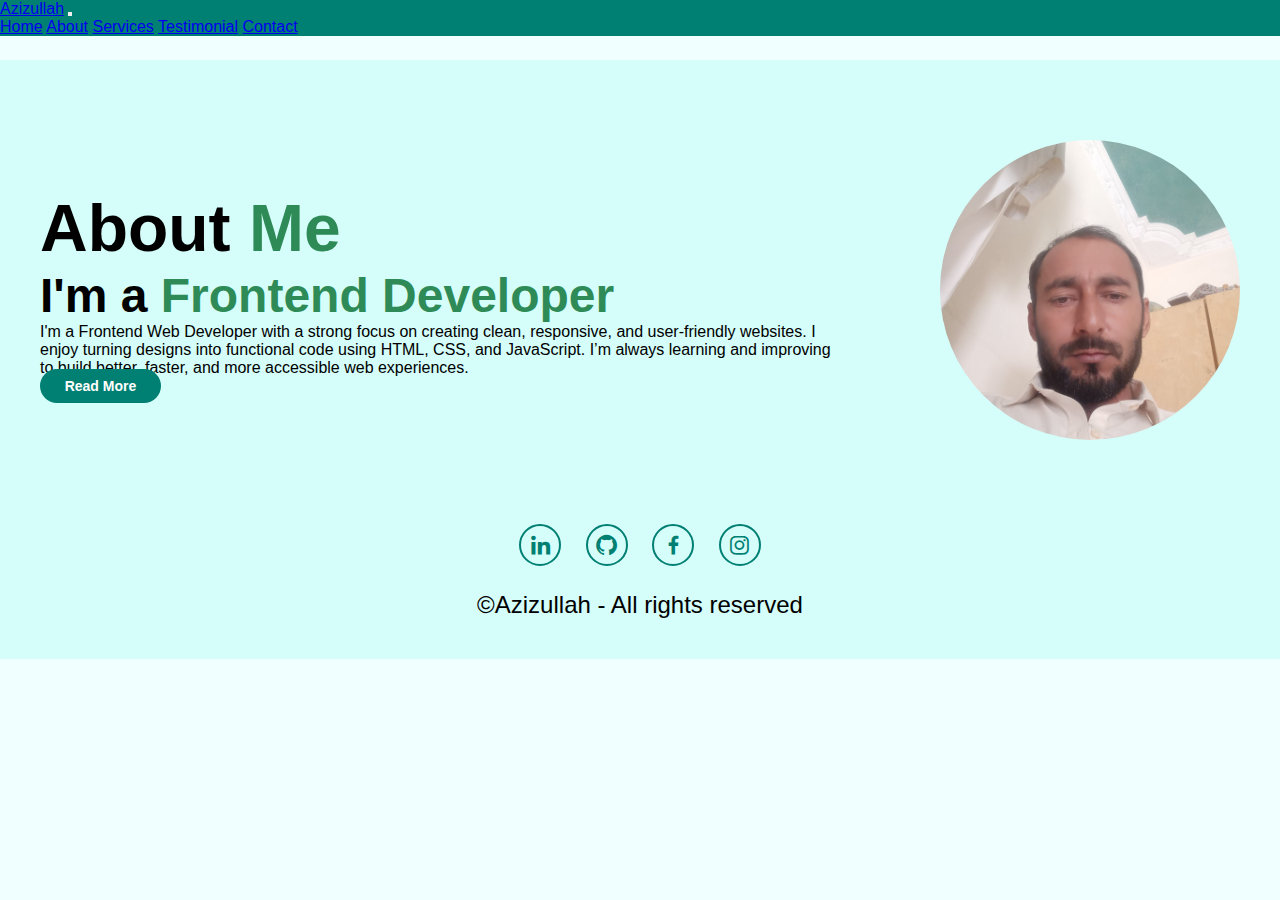
==== about.html @ 03d13b83 "update" ====
<!DOCTYPE html>
<html lang="en">
<head>
    <meta charset="UTF-8">
    <meta name="viewport" content="width=device-width, initial-scale=1.0">
    <title>My-Portfolio-Website</title>
    <!-- -----bootstrap cdn---- -->
    <link href="https://cdn.jsdelivr.net/npm/bootstrap@5.3.5/dist/css/bootstrap.min.css" rel="stylesheet" integrity="sha384-SgOJa3DmI69IUzQ2PVdRZhwQ+dy64/BUtbMJw1MZ8t5HZApcHrRKUc4W0kG879m7" crossorigin="anonymous">
    <link href='https://unpkg.com/boxicons@2.1.4/css/boxicons.min.css' rel='stylesheet'>
    <link rel="stylesheet" href="style.css">
</head>
<body>
    <div class="main">
    
     <!------------section header-------------  -->
     <section class="header">
     
        <nav class="navbar custom-nav navbar-expand-lg fs-3  text-white">
            <div class="container-fluid">
              <a class="navbar-brand text-white fs-1  ms-5" href="#">Azizullah</a>
              <button class="navbar-toggler" type="button" data-bs-toggle="collapse" data-bs-target="#navbarNavAltMarkup" aria-controls="navbarNavAltMarkup" aria-expanded="false" aria-label="Toggle navigation">
                <span class="navbar-toggler-icon"></span>
              </button>
              <div class="collapse navbar-collapse" id="navbarNavAltMarkup">
                <div class="navbar-nav ms-auto gap-5 me-5">
                  <a class="nav-link active text-white " aria-current="page" href="#">Home</a>
                  <a class="nav-link text-white" href="#">About</a>
                  <a class="nav-link text-white" href="#">Services</a>
                  <a class="nav-link text-white" href="#">Testimonial</a>
                  <a class="nav-link text-white" href="#">Contact</a>
                  
                </div>
              </div>
            </div>
          </nav>
     </section>
     <!-- -----home section code--------- -->
      
      <!---------about section---------- -->
        <section class="about" id="about">
        <div class="about-content">
            <h2 class="heading">About <span>Me</span></h2>
            <h3>I'm a <span>Frontend Developer</span></h3>
            <p>I'm a Frontend Web Developer with a strong focus on creating clean, responsive, and user-friendly websites. I enjoy turning designs into functional code using HTML, CSS, and JavaScript. I’m always learning and improving to build better, faster, and more accessible web experiences.

            </p>
            <a href="" class="btn btn-2">Read More</a>
        </div>
        <div class="about-img">
            <img src="./assets/WhatsApp Image 2025-03-30 at 11.14.43_b04d4d7f.jpg" alt="photo">
        </div>
       </section>

      <!-- ----service section code---- -->
        

<!-- -----------footer section code--------- -->
 <div class="footer">
    <div class="social">
        <a href=""><i class='bx bxl-linkedin ' ></i></a>
        <a href=""><i class='bx bxl-github' ></i></a>
        <a href=""><i class='bx bxl-facebook' ></i></a>
        <a href=""><i class='bx bxl-instagram' ></i></a>
    </div>
    <p class="copyright">
        &copy;Azizullah - All rights reserved
    </p>
 </div> 
    </div>
<script src="app.js"></script>
<script src="https://cdn.jsdelivr.net/npm/bootstrap@5.3.5/dist/js/bootstrap.bundle.min.js" integrity="sha384-k6d4wzSIapyDyv1kpU366/PK5hCdSbCRGRCMv+eplOQJWyd1fbcAu9OCUj5zNLiq" crossorigin="anonymous"></script>
</body>
</html>
---- style.css ----
* {margin:0;
    padding:0;
    box-sizing: border-box;
    }
    /* ----body--- */
    body {font-family: Arial, Helvetica, sans-serif;
    background-color:azure;}
    /* ----------heder section------------ */
    /* .header {width: 100%;
    margin: auto;
    padding:20px;background-color:yellow;
    display: flex;
    justify-content: space-between;text-align: center;
    align-items: center;
    transition: all 0.5s ease;
    
    } */
     .custom-nav {width:100%;
        position:fixed;
        top:0;
    background-color: #007f73;
    } 
    
    
    /* ---------home section code--------- */
    .home {display: flex;
        justify-content: center;
        align-items: center;
        margin-top: 150px;
        background-color:azure;
        padding-top:60px;
        padding-bottom: 30px;
        padding-right: 40px;
        padding-left: 40px;
        gap:160px;
        margin-bottom: 0;
    }
    
    .home-img img {width: 300px;
    border-radius: 150px;
    cursor: pointer;
    animation:floatImage 4s ease-in-out infinite;
    transition: 0.4s ease;
    }
    
    .home-img img:hover {box-shadow: 0 0 25px seagreen;
    }
    
    .home-img img:hover {transform: scale(1.05);}
    
    @keyframes floatImage{
        0%{transform: translateY(0);}
        50% {transform: translateY(-2.4rem);}
        100% {transform: translateY(0);}
    }
    
    
    
    
    .home-content h3 {font-size: 40px;
    font-weight: 700;
    margin-bottom: 10px;}
    
    span {color:seagreen;}
    
    .home-content h1 {font-size:40px ;
    font-weight: 900;
    }
    
    .social-media a {display: inline-flex;
    justify-content: center;
    align-items: center;
    width: 82px;
    height: 82px;
    background: transparent;
    border:2px solid aliceblue;
    border-radius: 50%;
    font-size: 48px;
    margin-bottom: 40px;
    margin-top:60px;
    margin-right: 40px;
    transition: 0.3s ease;
    text-decoration: none;
    border:2px solid #007f73;
    color:#007f73}
    
    .social-media a:hover {transform: scale(1.5) translateY(-5px);
    box-shadow: 0 0 25px #007f73;
    background-color:#007f73;
    color:#ffffff;}
    
    .btn {padding:8.8px 24.64px;
    background-color:#007f73;
     border-radius: 64px;
    box-shadow: none;
    font-size: 14px;
    font-weight: 600;
    text-decoration: none;
    color:white;
    transition:0.3s ease;
    }
    
    .btn:hover {box-shadow: 0 0 24px #007f73;
    background-color: #007f73;
    color:white;}
    
    /* ----------about-section----- */
    
    .about {display: flex;
    align-items: center;
    justify-content: center;
    gap:100px;
    background-color:#d5fdf9;
    
    margin-top: 60px;
    padding-top:80px;
    padding-bottom: 40px;
    padding-left:40px;
    padding-right: 40px;
    }
    
    
    .about-img img {width: 300px;
        border-radius: 150px;
        cursor: pointer;
        animation:floatImage 4s ease-in-out infinite;
        transition: 0.4s ease;
    }
    
    .about-img img:hover {box-shadow: 0 0 25px seagreen;
    }
    
    .heading {font-size: 66px;
    text-align: center;}
    
    
    
    .about-content h2 {text-align: left;
    line-height: 1.2;}
    
    .about-content h3 {font-size: 48px;}
    
    
    
    /* ------services section------- */
    .services {background-color: aliceblue;
        background-color: azure;
        margin-top: 60px;
        padding-top:80px;
        padding-bottom: 40px;
        padding-left:40px;
        padding-right: 40px;}
    .services h2 {margin-bottom: 50px;}
    
    .services-container {display: flex;
    justify-content: center;
    align-items: center;
    gap:32px;
    }
    
    .services-container .services-box {
    
    border-radius: 32px;
    text-align: center;
    transition: 0.3s ease;
    background-color:#d5fdf9;
    padding-bottom: 30px;
    padding-top:10px;
    }
    
    .services-container .services-box:hover {border-color:springgreen ;
        border-width: 4px;
    transform: scale(1.02);}
    .services-box i {font-size: 80px;
    color:#007f73;}
    
    .services-box h3 {font-size: 40px;}
    
    .services-box p {font-size: 16px;
    padding-top:20px;
    padding-right: 20px;
    padding-left: 20px;
    padding-bottom: 30px;}
    
     
    @media(max-width:453px){.btn.btn-2.btn-4{position: relative;
    left:7px;
    top:-40px;}}
    
    
    @media(max-width:1150px){.services-container{
    flex-wrap: wrap;}}
    
    
    /* ---------testimonial-section-------------- */
    .testimonial {background-color:#d5fdf9;
        margin-top: 40px;
        padding-top:80px;
        padding-bottom: 40px;
        padding-left:40px;
        padding-right: 40px;
        transition: 0.3s ease;}
    
        .testimonial-item img {width: 100px;
            border-radius: 50px;
            cursor: pointer;
            animation:floatImage 4s ease-in-out infinite;
            
        position: relative;
    left:140px;
    top:50px;
    }
    
    
    .testimonial-item h2 {
    position: relative;
    left:100px;
    top:50px;
    color:black;
    font-weight: 600;}
    
            .wrapper {display: flex;
            align-items: center;
            justify-content: space-between;
            gap:60px;
            transition: 0.4s ease;
        }
    
        .testimonial-item {
        background-color: #ffffff;
    border-radius: 40px;
    transition:  0.2s ease;
    }
    
        .rating {position: relative;
        top:50px;
    left:140px;
    color:darkgreen}
    
    .testimonial-item p {position: relative;
    top:60px;
    padding-bottom:80px;
    padding-right: 40px;
    padding-left: 40px;
    font-size: 16px;
    }
    
    /* .testimonial:hover {border-color:springgreen ;
        border-width: 4px;
    transform: scale(1.02);
    } */
    
    .testimonial-item:hover {box-shadow: 0 0 25px #007f73;
    border:2px solid #007f73;
    transform: scale(1);}
    
    
    /* -------contact section code---------- */
    .contact {background-color:azure;
        margin-top: 60px;
        padding-top:40px;
        padding-bottom: 20px;
        padding-left:40px;
        padding-right: 40px;}
    
    .contact h2 {margin-bottom: 48px;
        color:#007f73;
        font-size: 52px;
        font-weight: 600;
    }
    
    .contact form {
        max-width: 1280px;
        margin:16px auto;
        text-align: center;
        margin-bottom: 48px;
    }
    
    .contact form .input-box {display: flex;
    justify-content: center;
    flex-wrap: wrap;}
    
    .contact form .input-box input,
    .contact form textarea {width: 100%;
    padding:8px;
    font-size: 26px;
    border-radius: 12px;
    border:2px solid #007f73;
    margin: 6px 3px;
    resize: none;
    background-color: #ffffff;
    color:black;}
    
    .contact form .input-box input {width: 49%;
    margin:12px 6px;}
    
    .contact form .btn {margin-top: 32px;}
    
    .msg {font-size: 40px;
    font-weight: bold;
color:black;}
    /* ----footer section css------ */
    .footer {position: relative;
    bottom: 0;
    width: 100%;
    padding:40px 0;
    background-color:#d5fdf9;
    margin-top:0;
    margin-bottom: 30px;}
    
    .footer .social {text-align: center;
    padding-bottom: 25px;
    }
    
    .footer .social a {font-size: 25px;
       border:2px solid #007f73;
       width: 42px;
       height: 42px;
       border-radius: 50%;
       display: inline-block;
       text-align: center;
       line-height: 42px;
       margin: 0 10px;
       transition: 0.3s ease;
    color:#007f73;}
    
       .footer .social a:hover {transform: scale(1.5) translateY(-10px);
        box-shadow: 0 0 25px #007f73;
        background-color:#007f73;
    color:#ffffff}
    
        .footer .copyright {
        text-align: center;
    font-size: 24px;
    color:black;}
    
    /* --Now we make responsive our portfolio---- */
    @media(max-width:1110px){
       
    .home {flex-direction: column;
    padding-bottom: 0px;}
    .home-content h3 {font-size:35px ;
    font-weight: 700;}
    .home-content h1 {font-weight: 700;}
    .home-content {position: relative;
    top:-150px;}
    
    
        .home .social-media a:hover {background-color:#007f73;}
    
        
    
    .home .social-media {padding-left:20px;
    padding-top: 12px;
    padding-bottom: 10px;}
    
    
    
    .home-img img {width: 200px;
        border-radius: 50%;}
    }
    @media(max-width:700px){.home {
    margin-bottom: -120px;}}
    /* @media(max-width:350px){.home-img img {width: 200px;
        border-radius: 50%;
        
        }} */
         @media(max-width:550px){.home .social-media a {display: inline-flex;
            justify-content: center;
            align-items: center;
            width: 30px;
            height: 30px;
            background: transparent;
            border:1px solid seagreen;
            border-radius: 50%;
            font-size: 16px;
            margin:21px 16px 11px 0;
            transition: 0.3s ease;
            text-decoration: none;
        }}
    
        @media(max-width:986px){.btn.btn-2 {margin-bottom: -50px;
            
           
            }}
    
        @media(max-width:400px){.btn.btn-2 {padding:10px 30px;
            background-color:seagreen;
             border-radius: 64px;
            box-shadow: none;
            font-size: 18px;
            font-weight: 500;
            
            position: relative;
            left:25px;
            top:-10px;
            
            }}
    /* ------about section responsiveness code */
            @media (max-width:960px){.about {
            flex-direction: column;}}
    
            @media(max-width:768px){.about-img img{width: 200px;
                border-radius: 50%;}}
    
        /*----------services section responsiveness---------- */
    @media(max-width:520px){.services h2{font-size: 30px;
    margin-bottom:20px;
    font-weight: 700;}
    #my-icon{font-size: 60px;
    color:seagreen}
    .services-box h3 {padding-right: 10px;
    padding-left: 10px;}}
    
    @media(max-width:1016px) and (min-width:450px){.btn.btn-2.btn-4.btn-5{position: relative;
    margin-bottom: 20px;}}
        /* ----Testimonial section responsive code------- */
        @media (max-width:500px){.testimonial h2{font-size: 45px;
        font-weight:700;}}
     
        @media(max-width:1080px){.wrapper{display: flex;
        flex-direction: column;
    }}
    
        @media(max-width:1085px){.testimonial-item .testimonial-img {width: 250px;
            border-radius: 50%;
            
        position: relative;
    left:20px;
    top:30px;}
    
    .testimonial-item{padding-top:30px;
    margin-top: 50px;}
    }
    @media(max-width:550px){.testimonial-item .testimonial-img{width:100px;
    border-radius: 50%;
    position: relative;
    left:90px;}
    .testimonial h2 {position: relative;
    margin-bottom: -25px;
    font-size: 30px;}
    .testimonial p {position: relative;
    top:90px;
    padding-left:30px;
    padding-right: 30px;
    padding-bottom: 120px;}
    .wrapper{display: flex;
        flex-direction: column;
    gap:2px;}}
    @media(max-width:700px){.testimonial-item img {width: 150px;
        border-radius: 50%;
        
    position: relative;
    left:100px;
    top:30px;
    margin-bottom: -20px;}}
    
    @media(max-width:500px){.testimonial-item h2{position: relative;
    left:55px;
    font-size: 30px;}
    }
    @media(max-width:556px){.rating {position: relative;
        left:90px;
        top:80px;}}
    
    
    /* ----contact section responsiveness---- */
    @media(max-width:620px){.contact h2 {font-size: 30px;
    margin-bottom: -10px;
    font-weight:700;
    position: relative;
    bottom:-10px;
    color: black;}
    .contact form .input-box input {width: 100%;
        padding:9px;
        font-size: 12px;
        border-radius: 8px;
        margin-bottom: -5px;
    }
    .btn.btn-2{padding:8.8px 24.64px;
        background-color:#007f73;
         border-radius: 32px;
        
        font-size:14px;
        color:white;
       
        
    }
    }
    
    @media(max-width:417px){.btn.btn-2.btn-3 {position: relative;
    left:2px;
    top:-25px;
    padding:10px 10px;}}
    
    @media(max-width:636px){.text-area{padding-top: 5px;}}


    @media(max-width:700px){.msg{font-size: 30px;
    color:black;}}
    
    /* ---------footer responsiveness code--------- */
    
    @media(max-width:500px){.footer .copyright {font-size: 20px;
    position: relative;
    bottom:15px;}}
    
    @media (max-width:768px) {.res,.ppp{display: flex;
    gap:10px;}}
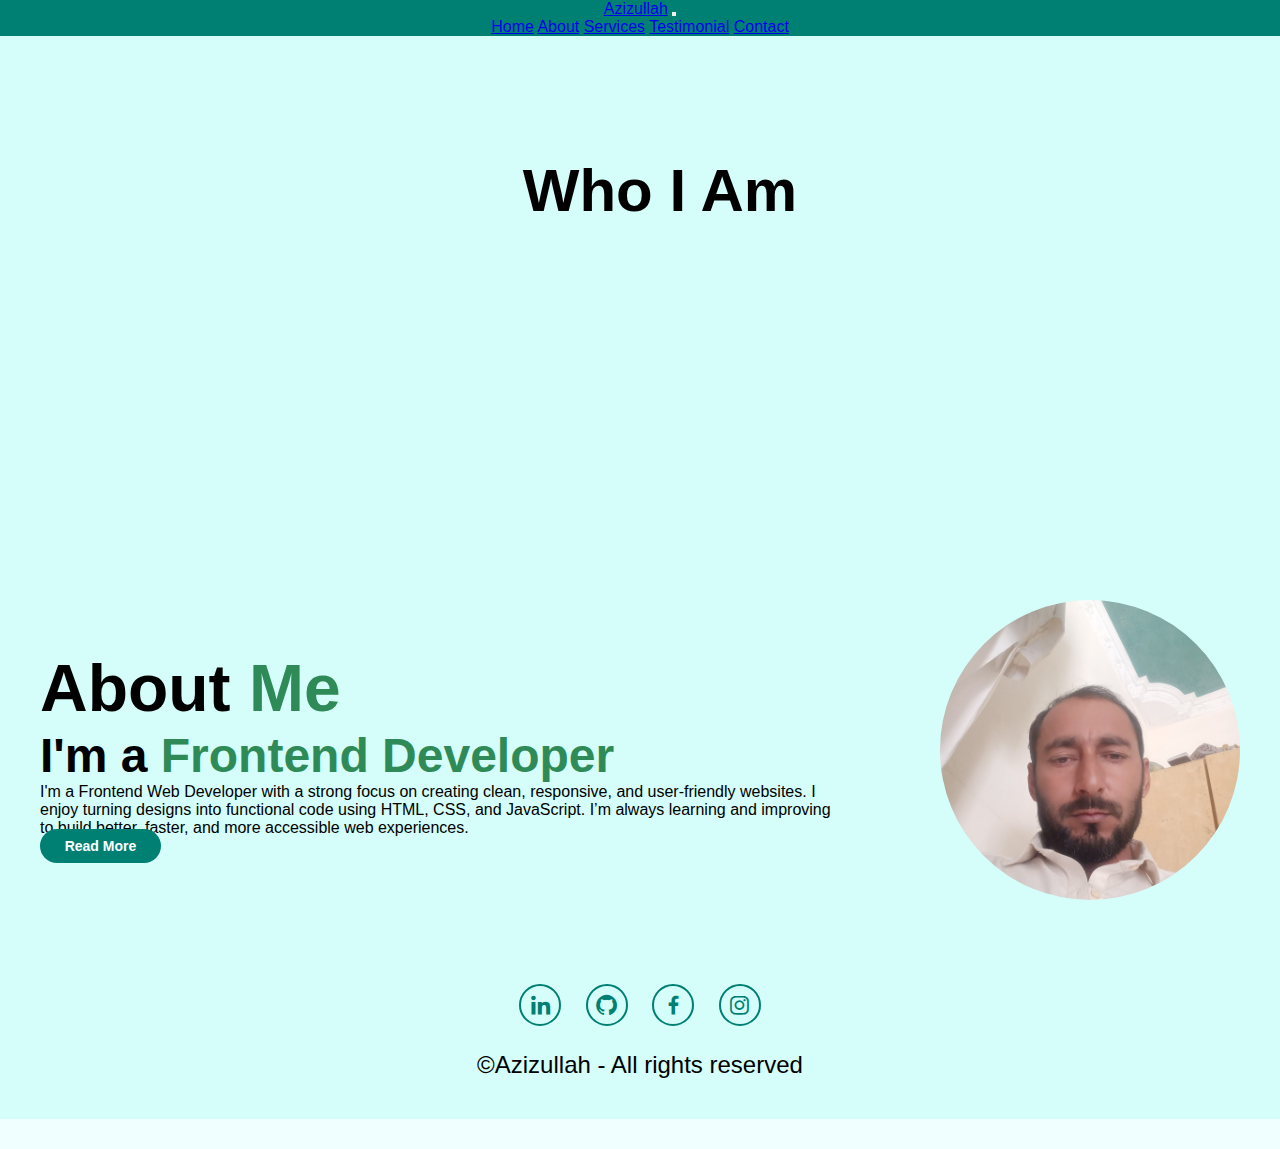
==== commit e116bcb2: "update" ====
--- a/about.html
+++ b/about.html
@@ -13,48 +13,46 @@
     <div class="main">
     
      <!------------section header-------------  -->
-     <section class="header">
+     <section class="sub-header">
      
-        <nav class="navbar custom-nav navbar-expand-lg fs-3  text-white">
+        <nav class="navbar custom-nav-sub navbar-expand-lg fs-3  text-white">
             <div class="container-fluid">
               <a class="navbar-brand text-white fs-1  ms-5" href="#">Azizullah</a>
-              <button class="navbar-toggler" type="button" data-bs-toggle="collapse" data-bs-target="#navbarNavAltMarkup" aria-controls="navbarNavAltMarkup" aria-expanded="false" aria-label="Toggle navigation">
+              <button class="navbar-toggler" type="button" data-bs-toggle="collapse" data-bs-target="#navbarNavAltMarkup"
+               aria-controls="navbarNavAltMarkup" aria-expanded="false" aria-label="Toggle navigation">
                 <span class="navbar-toggler-icon"></span>
               </button>
-              <div class="collapse navbar-collapse" id="navbarNavAltMarkup">
-                <div class="navbar-nav ms-auto gap-5 me-5">
-                  <a class="nav-link active text-white " aria-current="page" href="#">Home</a>
-                  <a class="nav-link text-white" href="#">About</a>
-                  <a class="nav-link text-white" href="#">Services</a>
-                  <a class="nav-link text-white" href="#">Testimonial</a>
-                  <a class="nav-link text-white" href="#">Contact</a>
+              <div class="collapse navbar-collapse " id="navbarNavAltMarkup">
+                <div class="navbar-nav custom-navlinks gap-5 me-2  ms-auto">
+                    <a class="nav-link active text-white " aria-current="page" href="index.html">Home</a>
+                    <a class="nav-link text-white" href="about.html">About</a>
+                    <a class="nav-link text-white" href="services.html">Services</a>
+                    <a class="nav-link text-white" href="testimonial.html">Testimonial</a>
+                    <a class="nav-link text-white" href="contact.html">Contact</a>
                   
                 </div>
               </div>
             </div>
+           
           </nav>
+          <h1 class="sub-header-h1">Who I Am</h1>
      </section>
      <!-- -----home section code--------- -->
-      
-      <!---------about section---------- -->
+        <!---------about section---------- -->
         <section class="about" id="about">
-        <div class="about-content">
-            <h2 class="heading">About <span>Me</span></h2>
-            <h3>I'm a <span>Frontend Developer</span></h3>
-            <p>I'm a Frontend Web Developer with a strong focus on creating clean, responsive, and user-friendly websites. I enjoy turning designs into functional code using HTML, CSS, and JavaScript. I’m always learning and improving to build better, faster, and more accessible web experiences.
-
-            </p>
-            <a href="" class="btn btn-2">Read More</a>
-        </div>
-        <div class="about-img">
-            <img src="./assets/WhatsApp Image 2025-03-30 at 11.14.43_b04d4d7f.jpg" alt="photo">
-        </div>
-       </section>
-
-      <!-- ----service section code---- -->
-        
-
-<!-- -----------footer section code--------- -->
+            <div class="about-content">
+                <h2 class="heading">About <span>Me</span></h2>
+                <h3>I'm a <span>Frontend Developer</span></h3>
+                <p>I'm a Frontend Web Developer with a strong focus on creating clean, responsive, and user-friendly websites. I enjoy turning designs into functional code using HTML, CSS, and JavaScript. I’m always learning and improving to build better, faster, and more accessible web experiences.
+    
+                </p>
+                <a href="" class="btn btn-2">Read More</a>
+            </div>
+            <div class="about-img">
+                <img src="./assets/WhatsApp Image 2025-03-30 at 11.14.43_b04d4d7f.jpg" alt="photo">
+            </div>
+           </section>
+    <!-- -----------footer section code--------- -->
  <div class="footer">
     <div class="social">
         <a href=""><i class='bx bxl-linkedin ' ></i></a>
@@ -67,6 +65,8 @@
     </p>
  </div> 
     </div>
+
+    
 <script src="app.js"></script>
 <script src="https://cdn.jsdelivr.net/npm/bootstrap@5.3.5/dist/js/bootstrap.bundle.min.js" integrity="sha384-k6d4wzSIapyDyv1kpU366/PK5hCdSbCRGRCMv+eplOQJWyd1fbcAu9OCUj5zNLiq" crossorigin="anonymous"></script>
 </body>
--- a/style.css
+++ b/style.css
@@ -112,8 +112,8 @@
     gap:100px;
     background-color:#d5fdf9;
     
-    margin-top: 60px;
-    padding-top:80px;
+    margin-top: 40px;
+    padding-top:60px;
     padding-bottom: 40px;
     padding-left:40px;
     padding-right: 40px;
@@ -145,8 +145,8 @@
     /* ------services section------- */
     .services {background-color: aliceblue;
         background-color: azure;
-        margin-top: 60px;
-        padding-top:80px;
+        margin-top: 40px;
+        padding-top:40px;
         padding-bottom: 40px;
         padding-left:40px;
         padding-right: 40px;}
@@ -194,8 +194,8 @@
     
     /* ---------testimonial-section-------------- */
     .testimonial {background-color:#d5fdf9;
-        margin-top: 40px;
-        padding-top:80px;
+        margin-top: 20px;
+        padding-top:40px;
         padding-bottom: 40px;
         padding-left:40px;
         padding-right: 40px;
@@ -257,7 +257,7 @@
     
     /* -------contact section code---------- */
     .contact {background-color:azure;
-        margin-top: 60px;
+        margin-top: 20px;
         padding-top:40px;
         padding-bottom: 20px;
         padding-left:40px;
@@ -506,4 +506,74 @@
     bottom:15px;}}
     
     @media (max-width:768px) {.res,.ppp{display: flex;
-    gap:10px;}}+    gap:10px;}}
+
+ /*----i have completed my css for portfolio now i am interconnecting all the
+ page to each other so i need some css ,that i am applying under------ */ 
+
+
+    /* -------------Now i interconnect my web pages ---------- */
+    .sub-header {height: 60vh;
+        width: 100%;
+
+      background-color:#d5fdf9;
+        text-align: center;
+       
+    }
+        
+        .sub-header h1 {position: relative;
+        top:120px;
+    left:20px;
+color:black;
+font-size: 60px;
+font-weight: 700;}
+        
+.about {display: flex;
+    align-items: center;
+    justify-content: center;
+    gap:100px;
+    background-color:#d5fdf9;
+    
+    margin-top: 0px;
+    padding-top:60px;
+    padding-bottom: 40px;
+    padding-left:40px;
+    padding-right: 40px;
+    }
+    
+    
+    .about-img img {width: 300px;
+        border-radius: 150px;
+        cursor: pointer;
+        animation:floatImage 4s ease-in-out infinite;
+        transition: 0.4s ease;
+    }
+    
+    .about-img img:hover {box-shadow: 0 0 25px seagreen;
+    }
+    
+    .heading {font-size: 66px;
+    text-align: center;}
+    
+    
+    
+    .about-content h2 {text-align: left;
+    line-height: 1.2;}
+    
+    .about-content h3 {font-size: 48px;}
+    
+    
+        
+        /* -----custom css on nav bar in sub-header ------ */
+        .custom-nav-sub {width:100%;
+            
+        background-color:#007f73;
+    }
+
+      /* -----sub hedaer section media query----------- */
+      @media(max-width:600px){.sub-header h1{font-size: 35px;
+    
+margin-right: 50px;
+margin-top:-60px;
+padding-bottom: 0;}
+.sub-header {height: 30vh;}}